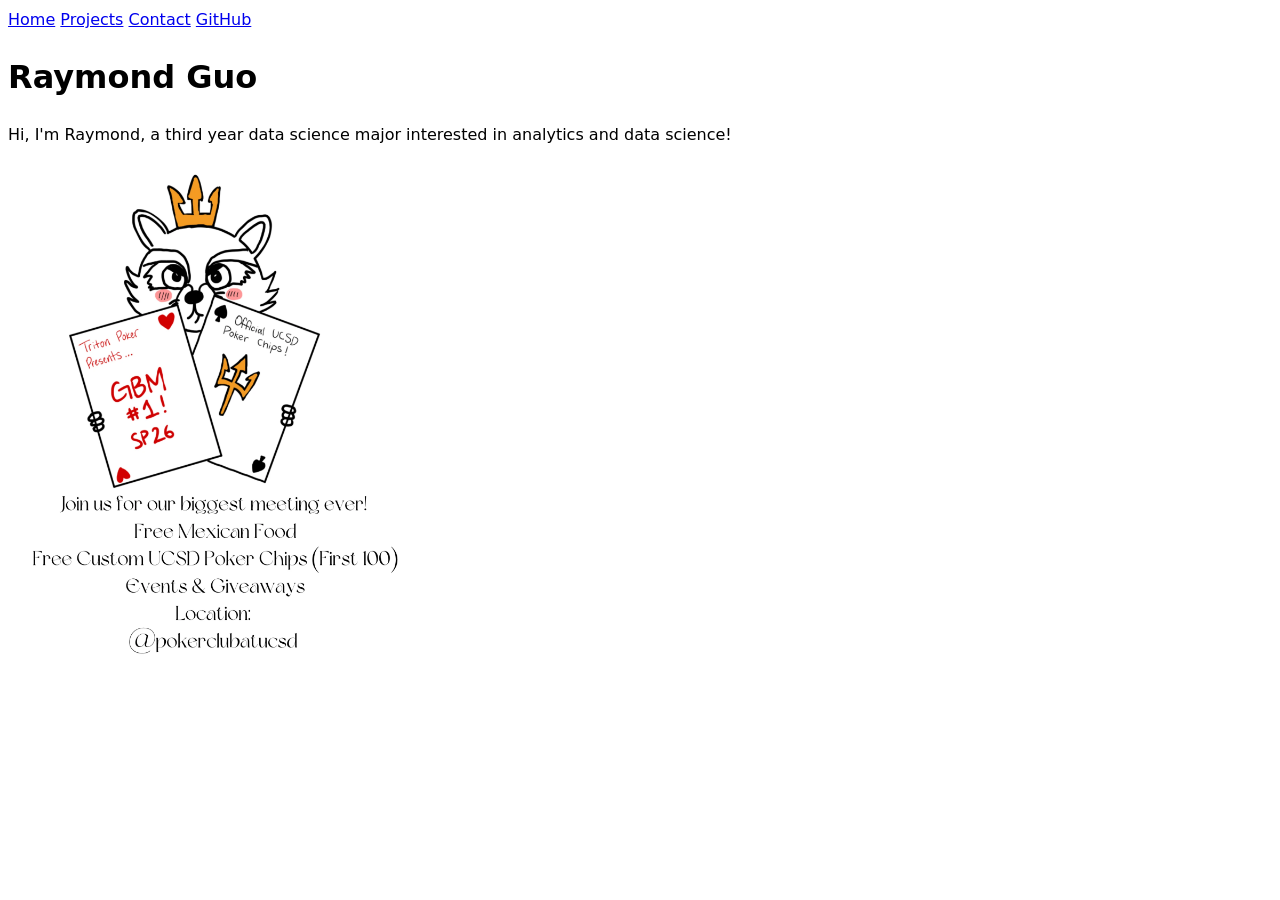
==== index.html @ f8333f27 "Add projects and contact pages with navigation menu" ====
<!DOCTYPE html>
<html lang="en">
<head>
    <meta charset="UTF-8">
    <meta name="viewport" content="width=device-width, initial-scale=1.0">
    <title>Raymond Guo: Personal site and portfolio</title>
    <link rel="stylesheet" href="style.css">
</head>
<body>
    <nav>
        <a href="index.html">Home</a>
        <a href="projects/index.html">Projects</a>
        <a href="contact/index.html">Contact</a>
        <a href="https://github.com/rayyguo" target="_blank">GitHub</a>
    </nav>
    <h1>Raymond Guo</h1>
    <p>Hi, I'm Raymond, a third year data science major interested in analytics and data science!</p>
    <img src="images/triton-poker-gbm.webp" alt="Poker Club Flyer" width="400">
</body>
</html>
---- style.css ----
body {
  /* Set line height to 1.5 times the font size
	   and use the OS’s UI font as the website font
	 */
  font: 100%/1.5 system-ui;
}
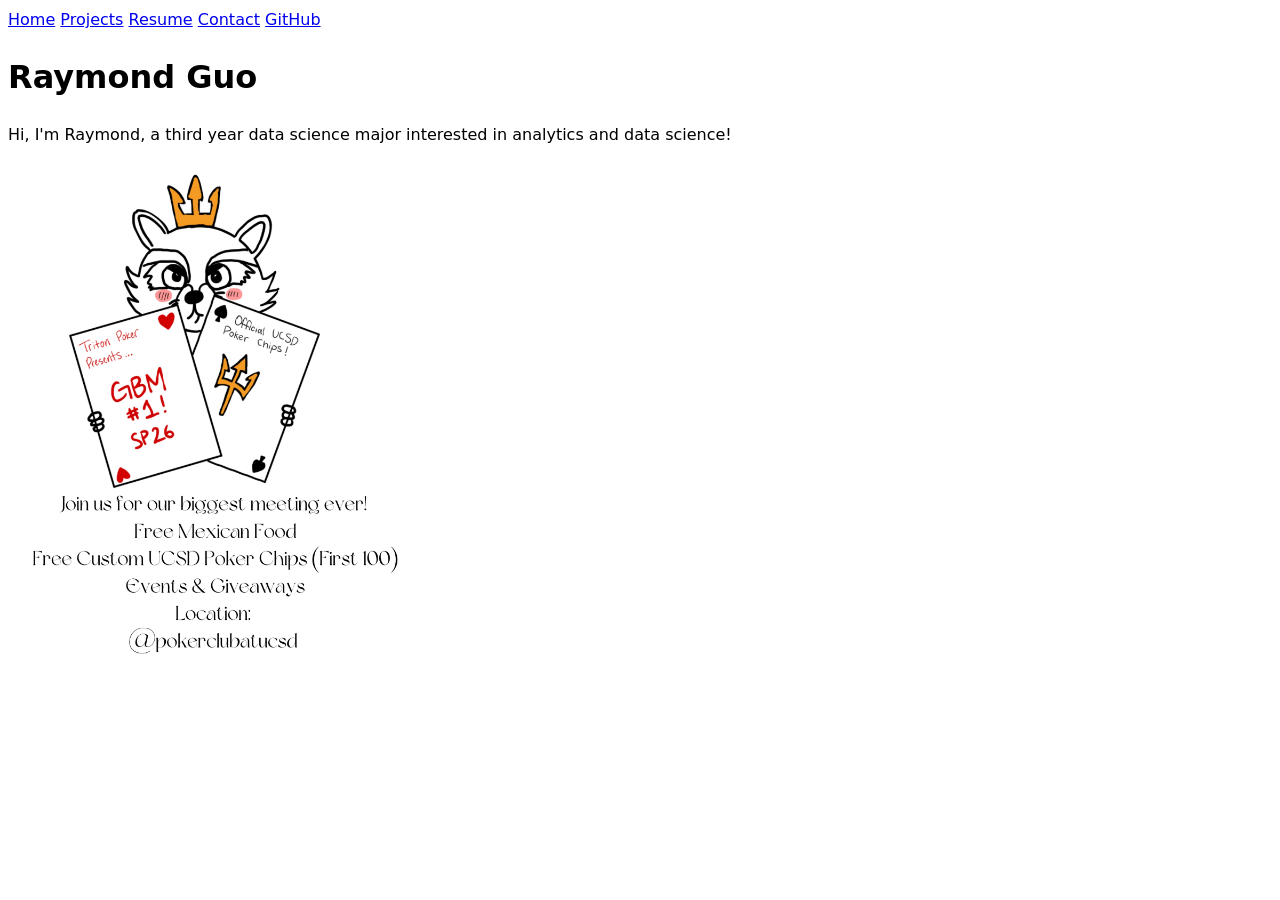
==== commit 7cdca1f8: "Add resume page" ====
--- a/index.html
+++ b/index.html
@@ -10,6 +10,7 @@
     <nav>
         <a href="index.html">Home</a>
         <a href="projects/index.html">Projects</a>
+        <a href="resume/index.html">Resume</a>
         <a href="contact/index.html">Contact</a>
         <a href="https://github.com/rayyguo" target="_blank">GitHub</a>
     </nav>
--- a/style.css
+++ b/style.css
@@ -4,3 +4,27 @@
 	 */
   font: 100%/1.5 system-ui;
 }
+
+form {
+  /* Keep all the fields and the button in a single row */
+  display: flex;
+  align-items: center;
+  gap: 1em;
+  white-space: nowrap;
+}
+
+form label {
+  /* Let each field shrink so the row fits narrow windows */
+  display: flex;
+  align-items: center;
+  gap: 0.5em;
+  flex: 1;
+  min-width: 0;
+}
+
+form input,
+form textarea {
+  flex: 1;
+  min-width: 0;
+  font: inherit;
+}
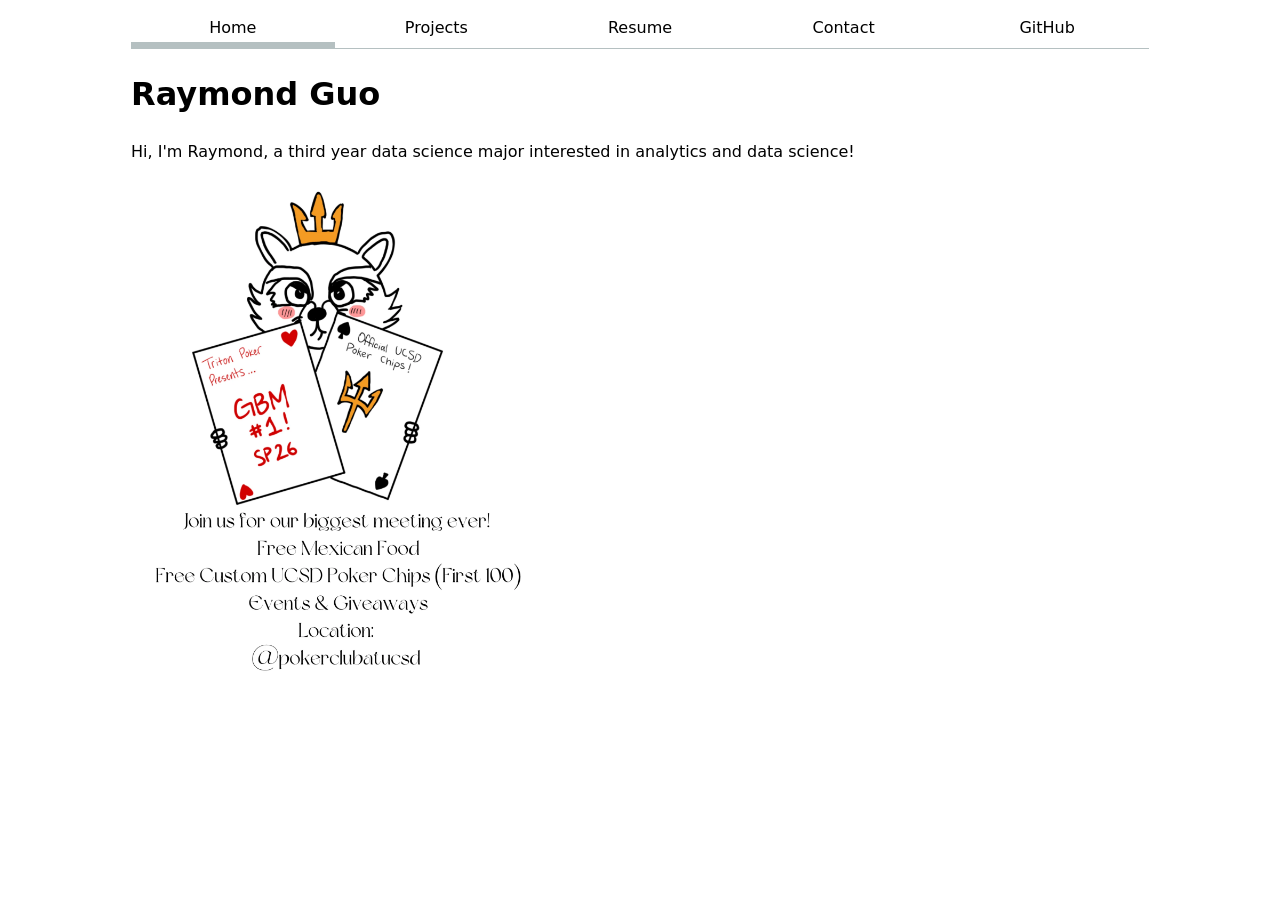
==== commit 39407dbf: "Lab 2 Step 2: Style the navigation bar" ====
--- a/index.html
+++ b/index.html
@@ -8,7 +8,7 @@
 </head>
 <body>
     <nav>
-        <a href="index.html">Home</a>
+        <a href="index.html" class="current">Home</a>
         <a href="projects/index.html">Projects</a>
         <a href="resume/index.html">Resume</a>
         <a href="contact/index.html">Contact</a>
--- a/style.css
+++ b/style.css
@@ -1,8 +1,39 @@
+html {
+  --color-accent: oklch(65% 50% 0);
+  accent-color: var(--color-accent);
+}
+
 body {
   /* Set line height to 1.5 times the font size
 	   and use the OS’s UI font as the website font
 	 */
   font: 100%/1.5 system-ui;
+  max-width: 100ch;
+  margin-inline: max(1em, (100% - 100ch) / 2);
+}
+
+nav {
+  display: flex;
+  margin-bottom: 1em;
+  border-bottom: 1px solid oklch(80% 3% 200);
+}
+
+nav a {
+  flex: 1;
+  text-decoration: none;
+  color: inherit;
+  text-align: center;
+  padding: 0.5em;
+}
+
+nav a.current {
+  border-bottom: 0.4em solid oklch(80% 3% 200);
+  padding-bottom: 0.1em;
+}
+
+nav a:hover {
+  border-bottom: 0.4em solid var(--color-accent);
+  padding-bottom: 0.1em;
 }
 
 form {
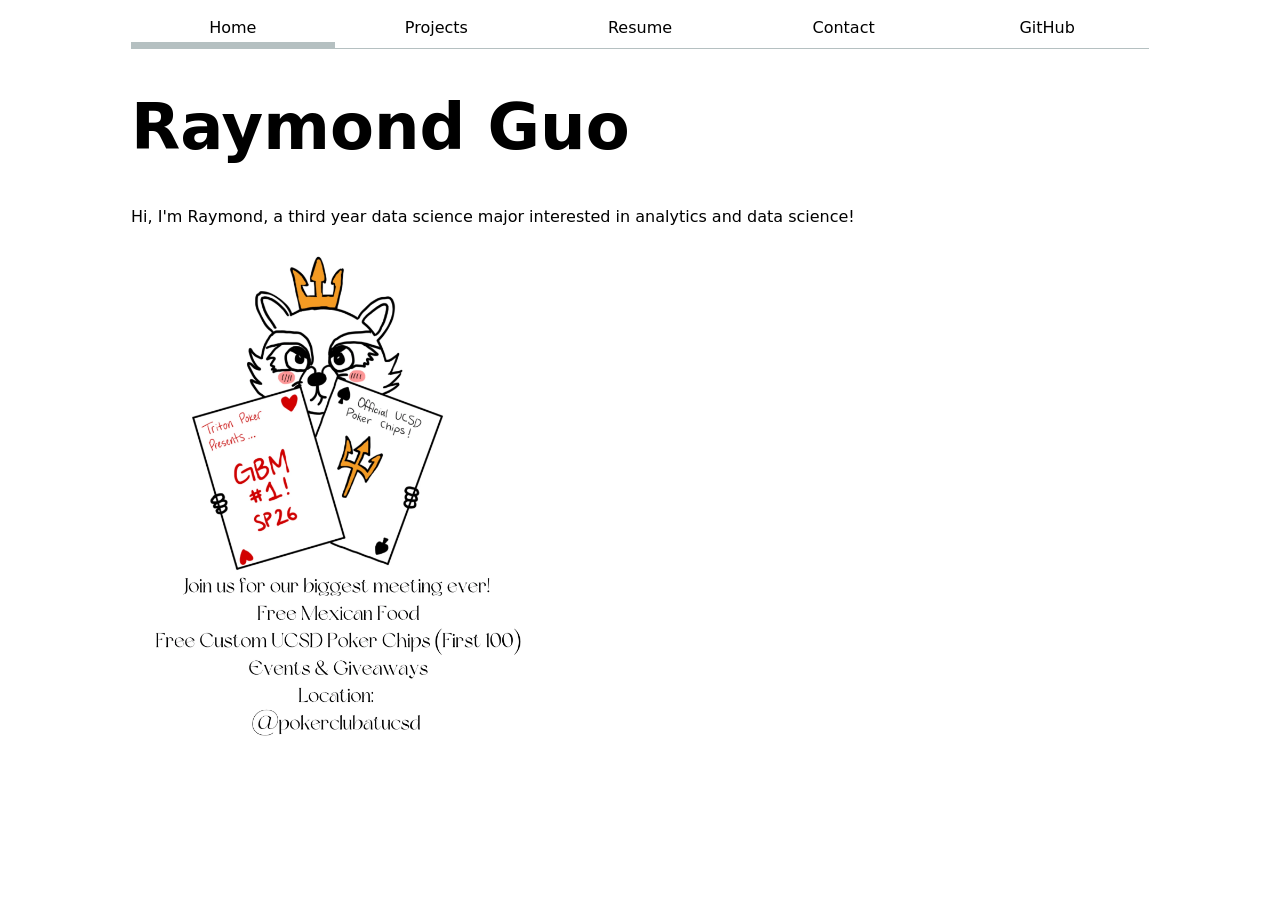
==== commit 5b52f9be: "Lab 3 Step 1: Add global.js to all pages" ====
--- a/index.html
+++ b/index.html
@@ -5,6 +5,7 @@
     <meta name="viewport" content="width=device-width, initial-scale=1.0">
     <title>Raymond Guo: Personal site and portfolio</title>
     <link rel="stylesheet" href="style.css">
+    <script type="module" src="global.js"></script>
 </head>
 <body>
     <nav>
--- a/style.css
+++ b/style.css
@@ -10,6 +10,20 @@
   font: 100%/1.5 system-ui;
   max-width: 100ch;
   margin-inline: max(1em, (100% - 100ch) / 2);
+}
+
+h1,
+h2,
+h3,
+h4,
+h5,
+h6 {
+  line-height: 1.1;
+  text-wrap: balance;
+}
+
+h1 {
+  font-size: 400%;
 }
 
 nav {
@@ -36,26 +50,76 @@
   padding-bottom: 0.1em;
 }
 
+input,
+textarea,
+button {
+  font: inherit;
+}
+
 form {
-  /* Keep all the fields and the button in a single row */
-  display: flex;
-  align-items: center;
+  display: grid;
+  grid-template-columns: auto 1fr;
   gap: 1em;
-  white-space: nowrap;
 }
 
 form label {
-  /* Let each field shrink so the row fits narrow windows */
-  display: flex;
-  align-items: center;
-  gap: 0.5em;
-  flex: 1;
-  min-width: 0;
+  display: grid;
+  grid-template-columns: subgrid;
+  grid-column: 1 / -1;
 }
 
-form input,
-form textarea {
-  flex: 1;
-  min-width: 0;
-  font: inherit;
+form button {
+  grid-column: 1 / -1;
 }
+
+.projects {
+  display: grid;
+  grid-template-columns: repeat(auto-fill, minmax(15em, 1fr));
+  gap: 1em;
+
+  article {
+    display: grid;
+    grid-template-rows: subgrid;
+    grid-row: span 3;
+  }
+
+  h2 {
+    margin: 0;
+  }
+}
+
+/* Resume page */
+section {
+  margin-block: 2em;
+
+  > h2 {
+    margin-bottom: 0.5em;
+    padding-bottom: 0.2em;
+    border-bottom: 2px solid var(--color-accent);
+  }
+
+  article {
+    margin-block: 1.5em;
+  }
+
+  article header {
+    /* Name and role on the left, dates on the right */
+    display: grid;
+    grid-template-columns: 1fr auto;
+    column-gap: 1em;
+
+    h3,
+    p {
+      margin: 0;
+    }
+
+    p:last-child {
+      grid-area: 1 / 2;
+      color: oklch(50% 3% 200);
+    }
+  }
+
+  li::marker {
+    color: var(--color-accent);
+  }
+}
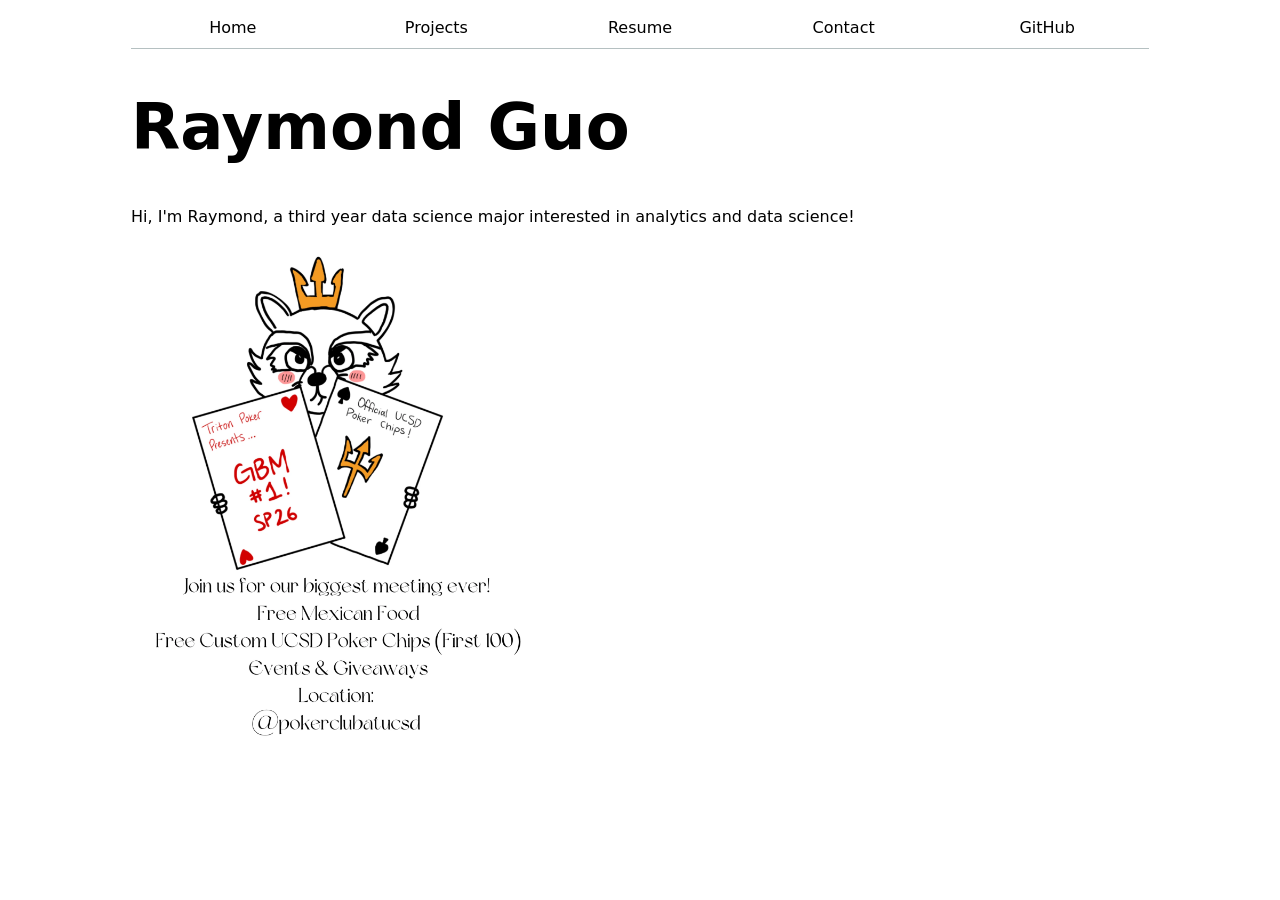
==== commit a0b3e063: "Lab 3 Step 2.1: Remove manual current class and get nav links" ====
--- a/index.html
+++ b/index.html
@@ -9,7 +9,7 @@
 </head>
 <body>
     <nav>
-        <a href="index.html" class="current">Home</a>
+        <a href="index.html">Home</a>
         <a href="projects/index.html">Projects</a>
         <a href="resume/index.html">Resume</a>
         <a href="contact/index.html">Contact</a>
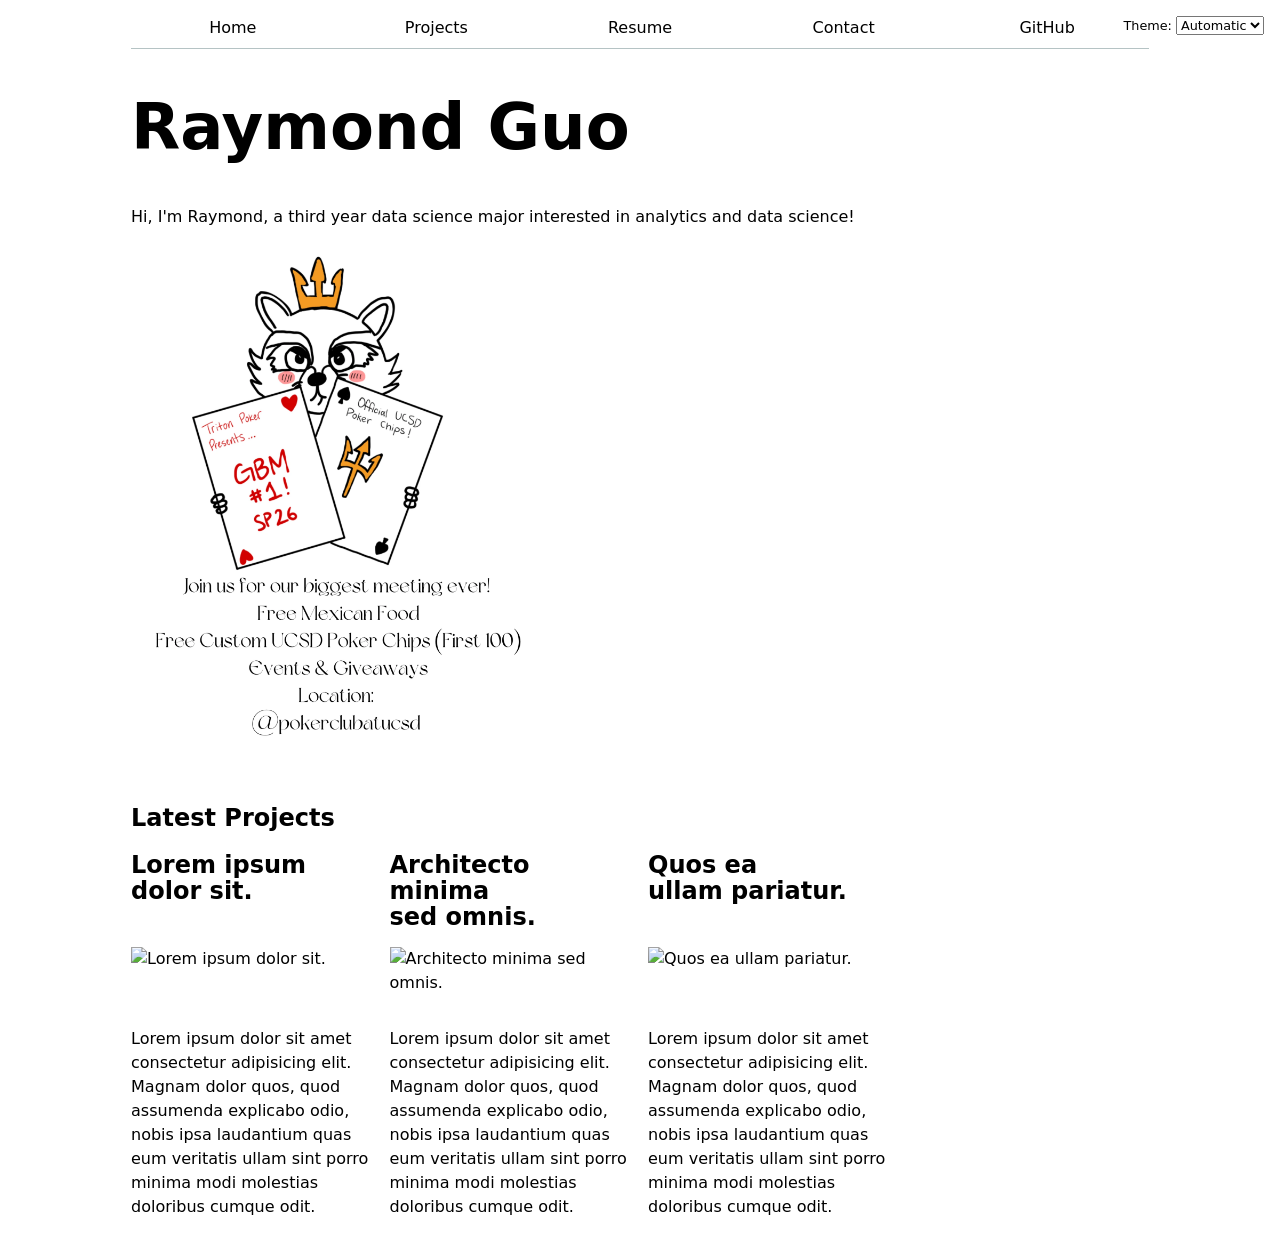
==== commit 026c7d41: "Lab 4 Step 2: Show the latest 3 projects on the home page" ====
--- a/index.html
+++ b/index.html
@@ -6,17 +6,15 @@
     <title>Raymond Guo: Personal site and portfolio</title>
     <link rel="stylesheet" href="style.css">
     <script type="module" src="global.js"></script>
+    <script src="index.js" type="module" defer></script>
 </head>
 <body>
-    <nav>
-        <a href="index.html">Home</a>
-        <a href="projects/index.html">Projects</a>
-        <a href="resume/index.html">Resume</a>
-        <a href="contact/index.html">Contact</a>
-        <a href="https://github.com/rayyguo" target="_blank">GitHub</a>
-    </nav>
     <h1>Raymond Guo</h1>
     <p>Hi, I'm Raymond, a third year data science major interested in analytics and data science!</p>
     <img src="images/triton-poker-gbm.webp" alt="Poker Club Flyer" width="400">
+    <h2>Latest Projects</h2>
+    <div class="projects">
+      <!-- Dynamically added content will appear here -->
+    </div>
 </body>
 </html>
--- a/style.css
+++ b/style.css
@@ -1,6 +1,7 @@
 html {
   --color-accent: oklch(65% 50% 0);
   accent-color: var(--color-accent);
+  color-scheme: light dark;
 }
 
 body {
@@ -27,9 +28,10 @@
 }
 
 nav {
+  --border-color: oklch(50% 10% 200 / 40%);
   display: flex;
   margin-bottom: 1em;
-  border-bottom: 1px solid oklch(80% 3% 200);
+  border-bottom: 1px solid var(--border-color);
 }
 
 nav a {
@@ -41,7 +43,7 @@
 }
 
 nav a.current {
-  border-bottom: 0.4em solid oklch(80% 3% 200);
+  border-bottom: 0.4em solid var(--border-color);
   padding-bottom: 0.1em;
 }
 
@@ -50,9 +52,17 @@
   padding-bottom: 0.1em;
 }
 
+.color-scheme {
+  position: absolute;
+  top: 1rem;
+  right: 1rem;
+  font-size: 80%;
+}
+
 input,
 textarea,
-button {
+button,
+select {
   font: inherit;
 }
 
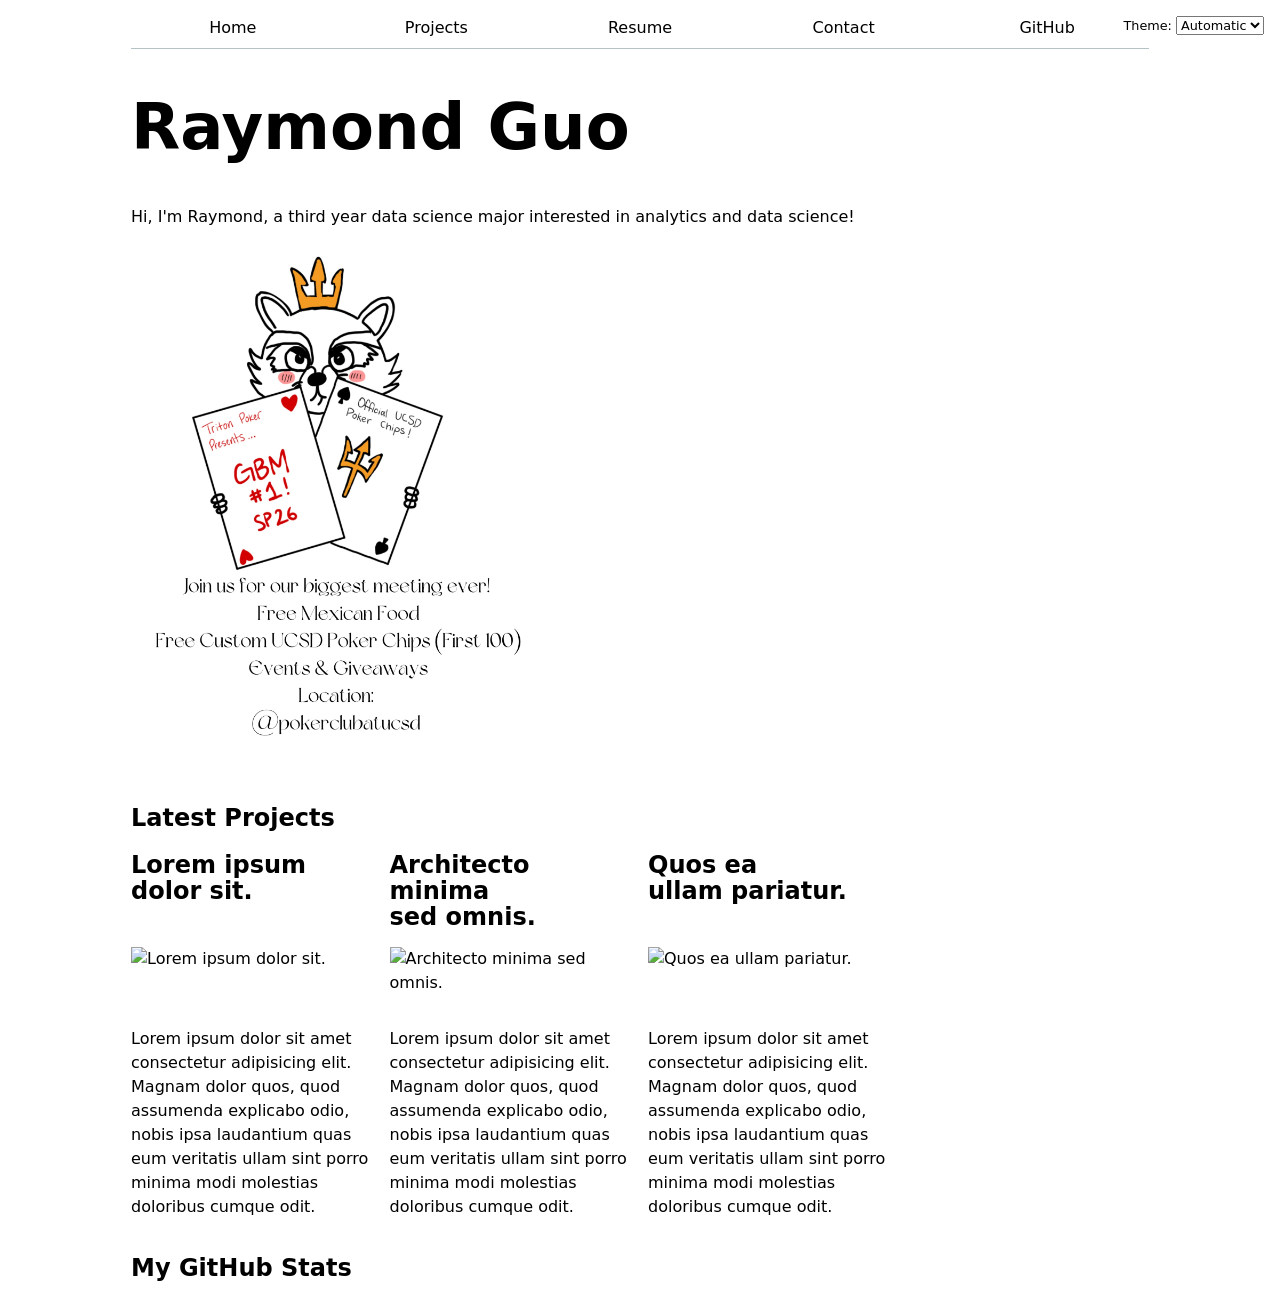
==== commit 1d261b2b: "Lab 4 Step 3: Load GitHub profile stats from the API" ====
--- a/index.html
+++ b/index.html
@@ -16,5 +16,7 @@
     <div class="projects">
       <!-- Dynamically added content will appear here -->
     </div>
+    <h2>My GitHub Stats</h2>
+    <div id="profile-stats"></div>
 </body>
 </html>
